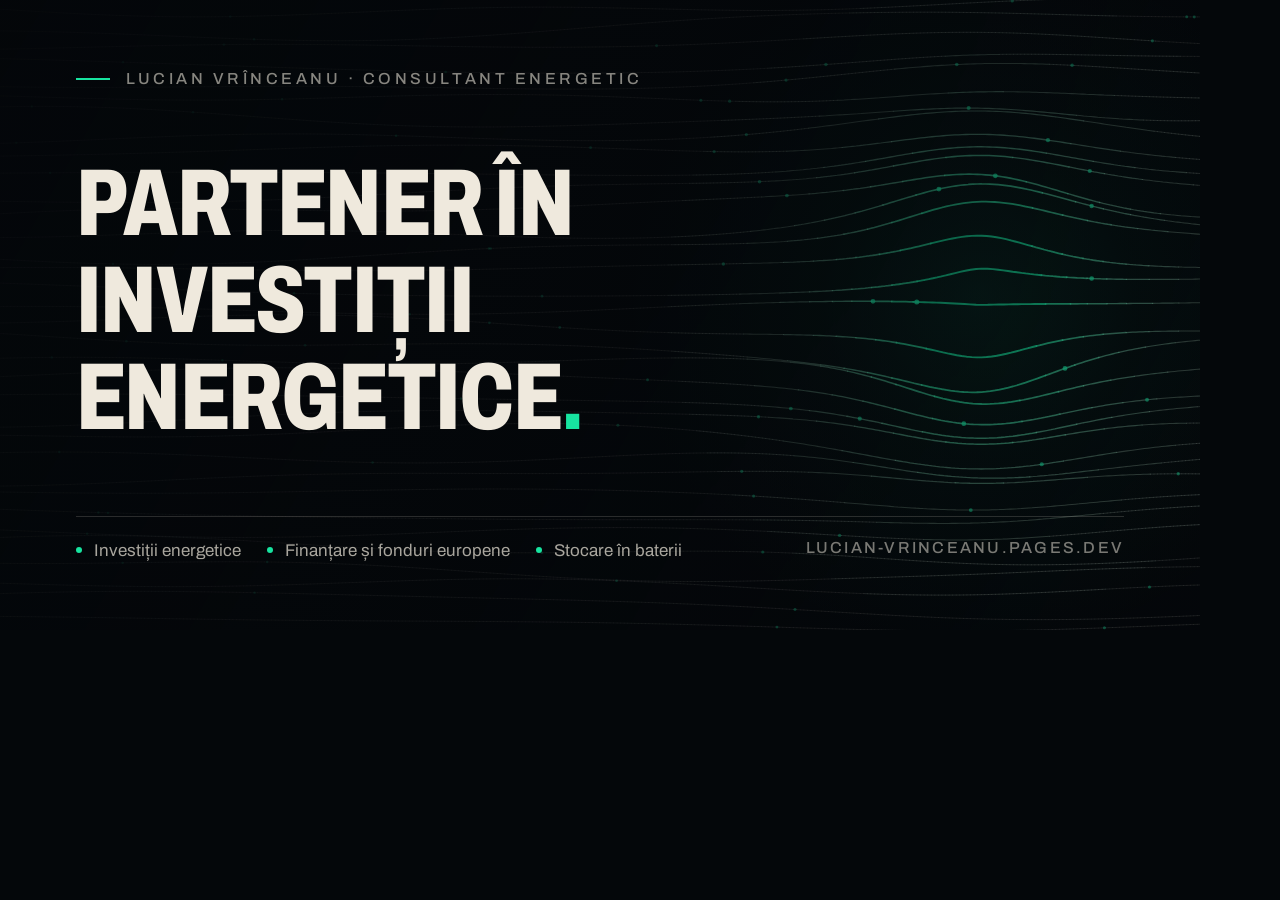
==== portfolio/make-share.html @ e391884b "Make the site presentable to a crawler and to LinkedIn Pasting the address into LinkedIn would have " ====
<!doctype html>
<html lang="ro"><head><meta charset="utf-8">
<title>share.png — the card LinkedIn draws</title>
<!--
  The source of share.png, the 1200×630 image that LinkedIn, WhatsApp and
  Slack draw when the address is pasted. It is a page rather than a drawing so
  that it stays made of the site's own material: the same typeface, the same
  palette, and the same field that runs under the sector list, frozen with the
  pointer parked off to the right.

  To regenerate — after changing the address, above all:
    1. serve this folder (npx http-server -p 8099 -c-1 .)
    2. open http://127.0.0.1:8099/make-share.html
    3. screenshot exactly 1200×630 and save it as share.png

  With Playwright to hand, this does the same thing without the eyeballing:
    npx playwright screenshot --viewport-size=1200,630 \
      http://127.0.0.1:8099/make-share.html share.png
-->
<link rel="stylesheet" href="fonts/fonts.css">
<style>
  *{margin:0;padding:0;box-sizing:border-box}
  html,body{width:1200px;height:630px}
  body{background:#04070A;color:#EFE9DD;font-family:"Archivo",system-ui,sans-serif;
       position:relative;overflow:hidden}
  canvas{position:absolute;inset:0;width:1200px;height:630px}
  .in{position:absolute;inset:0;padding:70px 76px;display:flex;flex-direction:column;
      justify-content:space-between}
  .kick{font-weight:500;font-size:16px;letter-spacing:.22em;text-transform:uppercase;
        color:rgba(239,233,221,.56);display:flex;align-items:center;gap:16px}
  .kick i{display:block;width:34px;height:2px;background:#17E4A0}
  h1{font-weight:800;font-stretch:74%;font-size:95px;line-height:1.02;letter-spacing:-.018em;
     text-transform:uppercase;max-width:15ch}
  h1 em{font-style:normal;color:#17E4A0}
  .foot{display:flex;align-items:baseline;justify-content:space-between;gap:30px;
        border-top:1px solid rgba(239,233,221,.16);padding-top:22px}
  .svc{display:flex;gap:26px;font-size:17px;color:rgba(239,233,221,.70)}
  .svc span{display:flex;align-items:center;gap:12px}
  .svc span::before{content:"";width:6px;height:6px;border-radius:50%;background:#17E4A0}
  .url{font-weight:500;font-size:16px;letter-spacing:.14em;text-transform:uppercase;
       color:rgba(239,233,221,.50)}
</style></head>
<body>
<canvas id="fx" width="1200" height="630"></canvas>
<div class="in">
  <div class="kick"><i></i>Lucian Vrînceanu · Consultant energetic</div>
  <h1>Partener în investiții energetice<em>.</em></h1>
  <div class="foot">
    <div class="svc">
      <span>Investiții energetice</span>
      <span>Finanțare și fonduri europene</span>
      <span>Stocare în baterii</span>
    </div>
    <!-- change this with the address, or the card advertises the old one -->
    <div class="url">lucian-vrinceanu.pages.dev</div>
  </div>
</div>
<script>
const W = 1200, H = 630, g = document.getElementById('fx').getContext('2d');
const px = 980, py = 300, R = 210, PUSH = 74, CORE = 34, N = 34;
const rows = [];
for (let i = 0; i < N; i++) {
  const t = (i + .5) / N, gap = H / N;
  rows.push({ y: t * H, a1: gap * .55 * Math.sin(i * 1.31 + .4), w1: .0036, p1: i * .81,
              a2: gap * .28 * Math.cos(i * .53), w2: .0091, p2: i * 1.93 });
}
const base = (i, x) => rows[i].y + rows[i].a1 * Math.sin(x * rows[i].w1 + rows[i].p1)
                                 + rows[i].a2 * Math.sin(x * rows[i].w2 - rows[i].p2);
function warp(x, y) {
  const dx = x - px, dy = y - py, d2 = dx * dx + dy * dy;
  const f = 1 / (1 + d2 / (R * R));
  const k = PUSH * f * f / (Math.sqrt(d2) + CORE);   // the soft core, as on the page
  return { x: x + dx * k * .38, y: y + dy * k, f };
}
const gr = g.createRadialGradient(px, py, 0, px, py, R * 1.7);
gr.addColorStop(0, 'rgba(23,228,160,.10)'); gr.addColorStop(.45, 'rgba(23,228,160,.035)');
gr.addColorStop(1, 'rgba(23,228,160,0)');
g.fillStyle = gr; g.fillRect(0, 0, W, H);
const B = 10, paths = [];
for (let b = 0; b < B; b++) paths.push(new Path2D());
for (let i = 0; i < N; i++) {
  let prev = null, pf = 0;
  for (let s = 0; s <= 340; s++) {
    const x = s / 340 * W, p = warp(x, base(i, x));
    if (prev) { const f = Math.max(pf, p.f), b = Math.min(B - 1, Math.floor(f * f * B));
                paths[b].moveTo(prev.x, prev.y); paths[b].lineTo(p.x, p.y); }
    prev = p; pf = p.f;
  }
}
g.lineCap = 'round';
for (let b = 0; b < B; b++) {
  const f = b / (B - 1);
  g.lineWidth = .8 + f * 1.1;
  g.strokeStyle = 'rgba(' + Math.round(239 - 216 * f) + ',233,' +
                  Math.round(221 - 61 * f) + ',' + (.13 + f * .62).toFixed(3) + ')';
  g.stroke(paths[b]);
}
for (let i = 0; i < 90; i++) {
  const r = i % N, x = Math.random() * W, p = warp(x, base(r, x));
  g.fillStyle = 'rgba(23,228,160,' + (.25 + p.f * .55).toFixed(3) + ')';
  g.beginPath(); g.arc(p.x, p.y, 1.1 + p.f * 1.5, 0, 7); g.fill();
}
/* the type needs a floor to sit on, or the lines run through the words */
const veil = g.createLinearGradient(0, 0, W * .92, H);
veil.addColorStop(0, 'rgba(4,7,10,.92)'); veil.addColorStop(.55, 'rgba(4,7,10,.62)');
veil.addColorStop(1, 'rgba(4,7,10,.20)');
g.fillStyle = veil; g.fillRect(0, 0, W, H);
</script>
</body></html>
---- portfolio/fonts/fonts.css ----
/* latin-ext */
@font-face {
  font-family: 'Archivo';
  font-style: italic;
  font-weight: 400 900;
  font-stretch: 62% 125%;
  font-display: swap;
  src: url(archivo-latin-ext-italic-k3kSo8UDI-1M0wlSfdzYImHEEaM.woff2) format('woff2');
  unicode-range: U+0100-02BA, U+02BD-02C5, U+02C7-02CC, U+02CE-02D7, U+02DD-02FF, U+0304, U+0308, U+0329, U+1D00-1DBF, U+1E00-1E9F, U+1EF2-1EFF, U+2020, U+20A0-20AB, U+20AD-20C0, U+2113, U+2C60-2C7F, U+A720-A7FF;
}
/* latin */
@font-face {
  font-family: 'Archivo';
  font-style: italic;
  font-weight: 400 900;
  font-stretch: 62% 125%;
  font-display: swap;
  src: url(archivo-latin-italic-k3kSo8UDI-1M0wlSfdzYLGHE.woff2) format('woff2');
  unicode-range: U+0000-00FF, U+0131, U+0152-0153, U+02BB-02BC, U+02C6, U+02DA, U+02DC, U+0304, U+0308, U+0329, U+2000-206F, U+20AC, U+2122, U+2191, U+2193, U+2212, U+2215, U+FEFF, U+FFFD;
}
/* latin-ext */
@font-face {
  font-family: 'Archivo';
  font-style: normal;
  font-weight: 400 900;
  font-stretch: 62% 125%;
  font-display: swap;
  src: url(archivo-latin-ext-normal-k3kQo8UDI-1M0wlSfdfoLnnA.woff2) format('woff2');
  unicode-range: U+0100-02BA, U+02BD-02C5, U+02C7-02CC, U+02CE-02D7, U+02DD-02FF, U+0304, U+0308, U+0329, U+1D00-1DBF, U+1E00-1E9F, U+1EF2-1EFF, U+2020, U+20A0-20AB, U+20AD-20C0, U+2113, U+2C60-2C7F, U+A720-A7FF;
}
/* latin */
@font-face {
  font-family: 'Archivo';
  font-style: normal;
  font-weight: 400 900;
  font-stretch: 62% 125%;
  font-display: swap;
  src: url(archivo-latin-normal-k3kQo8UDI-1M0wlSfdnoLg.woff2) format('woff2');
  unicode-range: U+0000-00FF, U+0131, U+0152-0153, U+02BB-02BC, U+02C6, U+02DA, U+02DC, U+0304, U+0308, U+0329, U+2000-206F, U+20AC, U+2122, U+2191, U+2193, U+2212, U+2215, U+FEFF, U+FFFD;
}
/* latin-ext */
@font-face {
  font-family: 'Newsreader';
  font-style: italic;
  font-weight: 200 500;
  font-display: swap;
  src: url(newsreader-latin-ext-italic-cY9CfjOCX1hbuyalUrK439vCgIhCFpY.woff2) format('woff2');
  unicode-range: U+0100-02BA, U+02BD-02C5, U+02C7-02CC, U+02CE-02D7, U+02DD-02FF, U+0304, U+0308, U+0329, U+1D00-1DBF, U+1E00-1E9F, U+1EF2-1EFF, U+2020, U+20A0-20AB, U+20AD-20C0, U+2113, U+2C60-2C7F, U+A720-A7FF;
}
/* latin */
@font-face {
  font-family: 'Newsreader';
  font-style: italic;
  font-weight: 200 500;
  font-display: swap;
  src: url(newsreader-latin-italic-cY9CfjOCX1hbuyalUrK439vCjohC.woff2) format('woff2');
  unicode-range: U+0000-00FF, U+0131, U+0152-0153, U+02BB-02BC, U+02C6, U+02DA, U+02DC, U+0304, U+0308, U+0329, U+2000-206F, U+20AC, U+2122, U+2191, U+2193, U+2212, U+2215, U+FEFF, U+FFFD;
}
/* latin-ext */
@font-face {
  font-family: 'Newsreader';
  font-style: normal;
  font-weight: 200 500;
  font-display: swap;
  src: url(newsreader-latin-ext-normal-cY9AfjOCX1hbuyalUrK439DyjJBG.woff2) format('woff2');
  unicode-range: U+0100-02BA, U+02BD-02C5, U+02C7-02CC, U+02CE-02D7, U+02DD-02FF, U+0304, U+0308, U+0329, U+1D00-1DBF, U+1E00-1E9F, U+1EF2-1EFF, U+2020, U+20A0-20AB, U+20AD-20C0, U+2113, U+2C60-2C7F, U+A720-A7FF;
}
/* latin */
@font-face {
  font-family: 'Newsreader';
  font-style: normal;
  font-weight: 200 500;
  font-display: swap;
  src: url(newsreader-latin-normal-cY9AfjOCX1hbuyalUrK4397yjA.woff2) format('woff2');
  unicode-range: U+0000-00FF, U+0131, U+0152-0153, U+02BB-02BC, U+02C6, U+02DA, U+02DC, U+0304, U+0308, U+0329, U+2000-206F, U+20AC, U+2122, U+2191, U+2193, U+2212, U+2215, U+FEFF, U+FFFD;
}
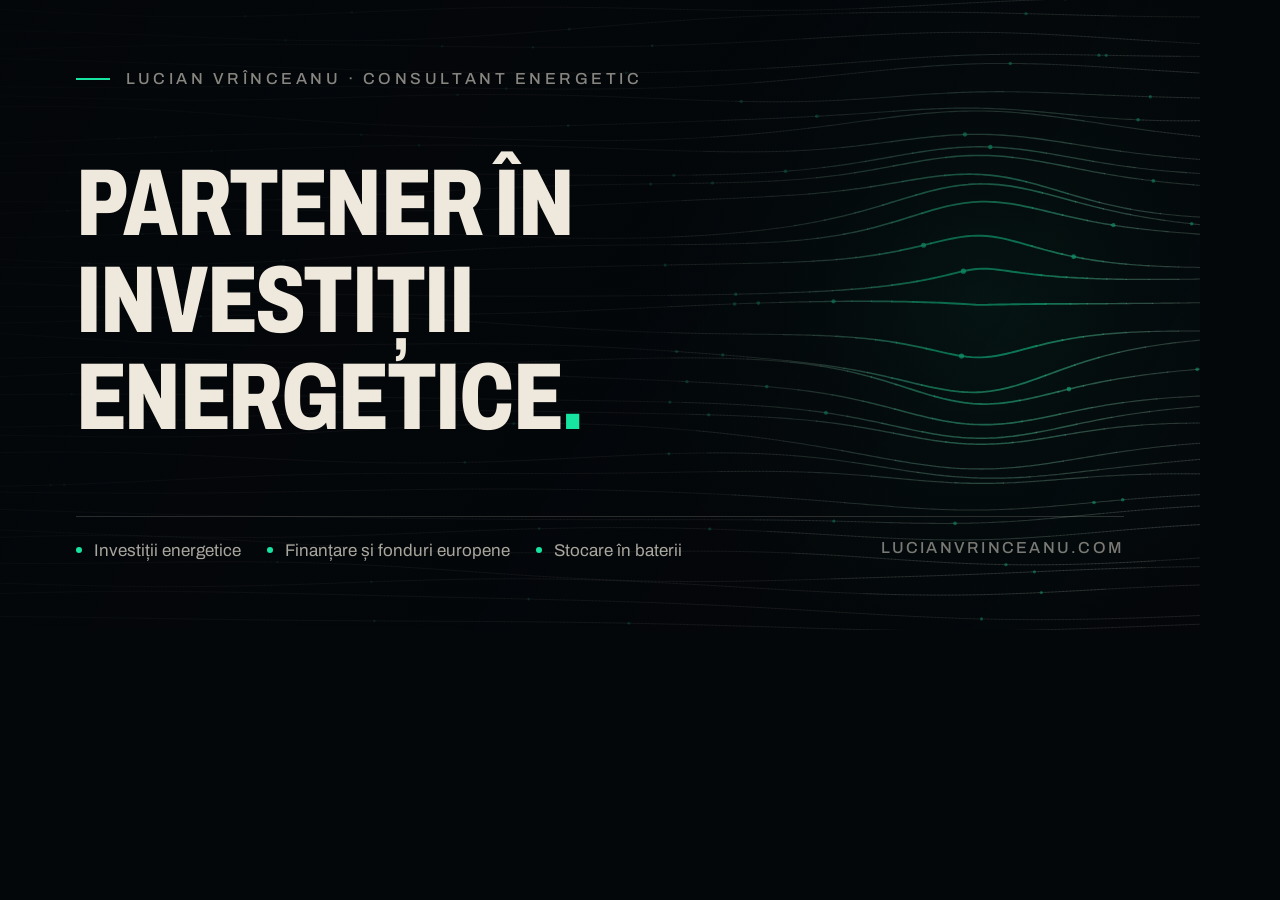
==== commit 5c180334: "Move the site to lucianvrinceanu.com The .pages.dev address worked, but LinkedIn puts a "possibly ma" ====
--- a/portfolio/make-share.html
+++ b/portfolio/make-share.html
@@ -52,7 +52,7 @@
       <span>Stocare în baterii</span>
     </div>
     <!-- change this with the address, or the card advertises the old one -->
-    <div class="url">lucian-vrinceanu.pages.dev</div>
+    <div class="url">lucianvrinceanu.com</div>
   </div>
 </div>
 <script>
